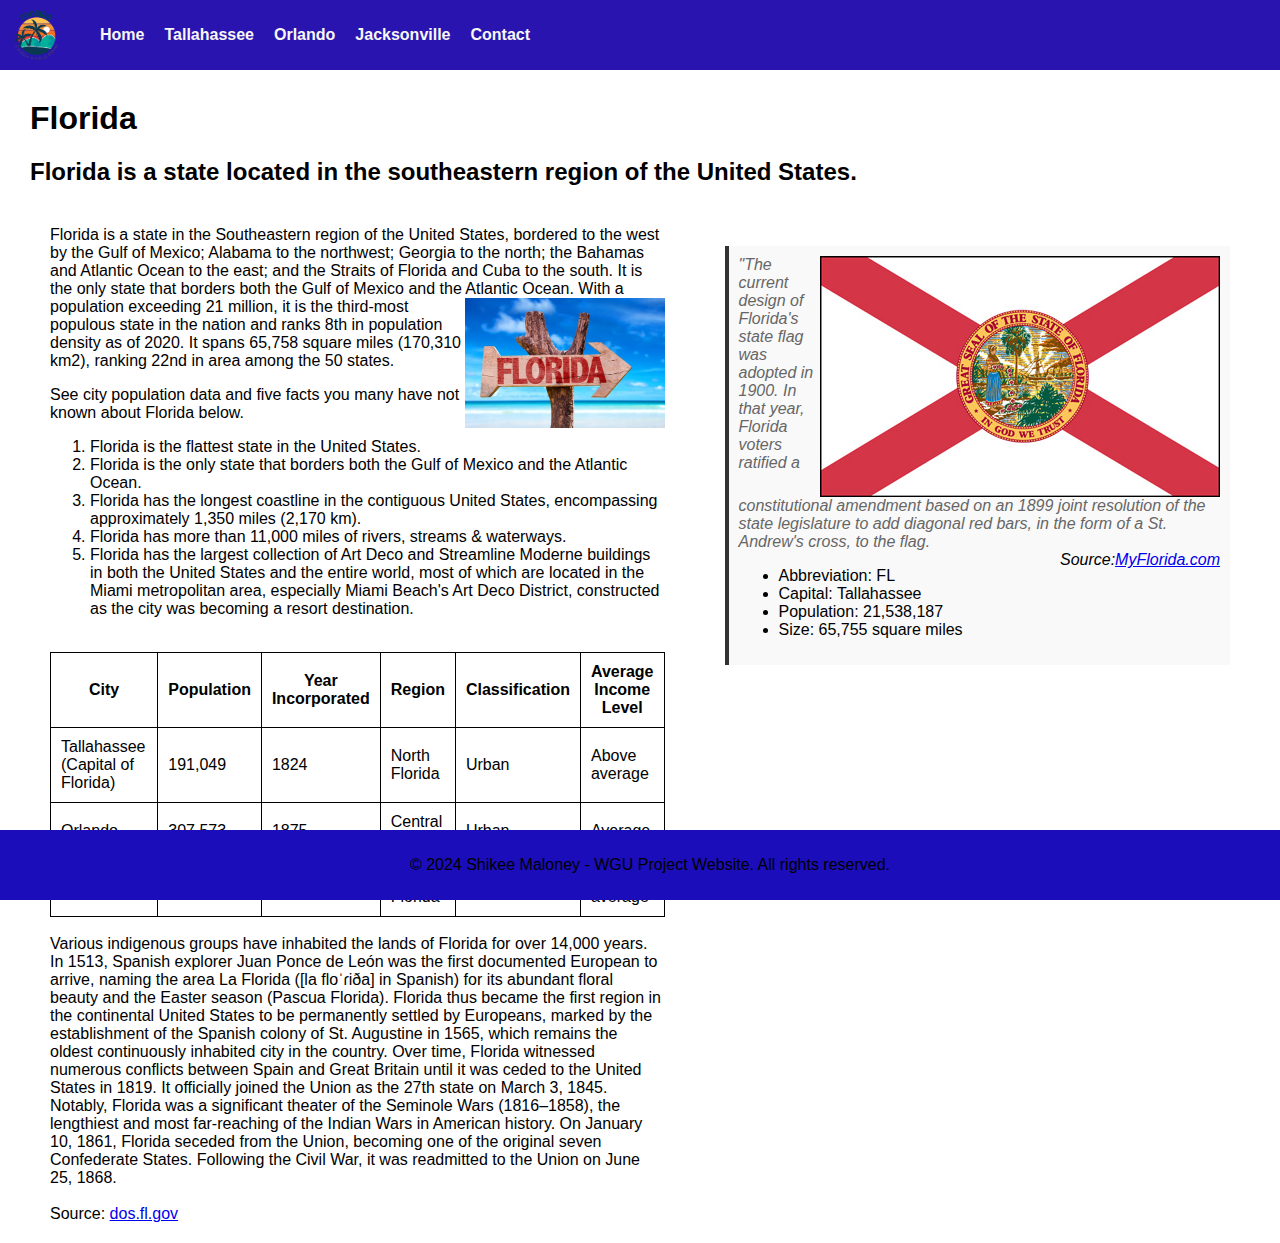
==== index.html @ 16f9996f "all" ====
<!DOCTYPE html>
<html lang="en">

<head>
  <meta charset="UTF-8" />
  <meta name="viewport" content="width=device-width, initial-scale=1.0" />
  <title>Florida</title>
  <link rel="stylesheet" href="css/styles.css" />
  <script src="/js/script.js"></script>
</head>

<body>
  <nav>
    <div class="logo">
      <img src="/img/FloridaLogo2.png" alt="Logo" />
    </div>
    <ul class="nav-links">
      <li><a href="index.html">Home</a></li>
      <li><a href="tallahassee.html">Tallahassee</a></li>
      <li><a href="orlando.html">Orlando</a></li>
      <li><a href="jacksonville.html">Jacksonville</a></li>
      <li><a href="contact.html">Contact</a></li>
    </ul>
  </nav>

  <header>
    <h1>Florida</h1>
    <h2>Florida is a state located in the southeastern region of the United States.</h2>
  </header>
  <div class="container">
    <div class="column">
      <section>
        Florida is a state in the Southeastern region of the United States, bordered to the west by the Gulf of Mexico;
        Alabama to the northwest; Georgia to the north; the Bahamas and Atlantic Ocean to the east; and the Straits of
        Florida and Cuba to the south. It is the only state that borders both the Gulf of Mexico and the Atlantic Ocean.
        <img class="image-size"  src="/img/depositphotos_84044880-stock-photo-florida-wooden-sign.jpg" alt="Sign with Flordia written on it." />
        With a population exceeding 21 million, it is the third-most populous state in the nation and ranks 8th in
        population density as of 2020. It spans 65,758 square miles (170,310 km2), ranking 22nd in area among the 50
        states. <p>See city population data and five facts you many have not known about Florida below.</p>



        <ol>
          <li>Florida is the flattest state in the United States.</li>
          <li>Florida is the only state that borders both the Gulf of Mexico and the Atlantic Ocean.</li>
          <li>Florida has the longest coastline in the contiguous United States, encompassing approximately 1,350 miles
            (2,170 km).</li>
          <li>Florida has more than 11,000 miles of rivers, streams & waterways.</li>
          <li>Florida has the largest collection of Art Deco and Streamline Moderne buildings in both the United States
            and the entire world, most of which are located in the Miami metropolitan area, especially Miami Beach's Art
            Deco District, constructed as the city was becoming a resort destination.</li>
        </ol>

        <br />

      <table>
        <thead>
          <tr>
            <th>City</th>
            <th>Population</th>
            <th>Year Incorporated</th>
            <th>Region</th>
            <th>Classification</th>
            <th>Average Income Level</th>
          </tr>
        </thead>
        <tbody>
          <tr>
            <td>Tallahassee (Capital of Florida)</td>
            <td>191,049</td>
            <td>1824</td>
            <td>North Florida</td>
            <td>Urban</td>
            <td>Above average</td>
          </tr>
          <tr>
            <td>Orlando</td>
            <td>307,573</td>
            <td>1875</td>
            <td>Central Florida</td>
            <td>Urban</td>
            <td>Average</td>
          </tr>
          <tr>
            <td>Jacksonville</td>
            <td>1,675,668</td>
            <td>1832</td>
            <td>North Florida</td>
            <td>Urban</td>
            <td>Above average</td>
          </tr>
        </tbody>
      </table>



       
        <br />
        Various indigenous groups have inhabited the lands of Florida for over 14,000 years. In 1513, Spanish explorer Juan Ponce de León was the first documented European to arrive, naming the area La Florida ([la floˈɾiða] in Spanish) for its abundant floral beauty and the Easter season (Pascua Florida). Florida thus became the first region in the continental United States to be permanently settled by Europeans, marked by the establishment of the Spanish colony of St. Augustine in 1565, which remains the oldest continuously inhabited city in the country. Over time, Florida witnessed numerous conflicts between Spain and Great Britain until it was ceded to the United States in 1819. It officially joined the Union as the 27th state on March 3, 1845. Notably, Florida was a significant theater of the Seminole Wars (1816–1858), the lengthiest and most far-reaching of the Indian Wars in American history. On January 10, 1861, Florida seceded from the Union, becoming one of the original seven Confederate States. Following the Civil War, it was readmitted to the Union on June 25, 1868.
        <br />
        <br />
        Source: <a target="_blank" href="https://dos.fl.gov/florida-facts/florida-history/a-brief-history/">dos.fl.gov</a>
      </section>
    </div>
    <div class="column">
      <aside class="pull-quote">
        <img src="/img/flag.jpg" alt="Florida state flag" />
        <blockquote>
          "The current design of Florida's state flag was adopted in 1900. In that year, Florida voters ratified a
          constitutional amendment based on an 1899 joint resolution of the state legislature to add diagonal red bars,
          in the form of a St. Andrew's cross, to the flag.


        </blockquote>
        <cite> Source:<a
            href="https://dos.myflorida.com/florida-facts/florida-state-symbols/state-flag/">MyFlorida.com</cite></a>

        <ul>
          <li>Abbreviation: FL</li>
          <li>Capital: Tallahassee</li>
          <li>Population: 21,538,187</li>
          <li>Size: 65,755 square miles</li>
        </ul>
      </aside>
    </div>
  </div>


  </section>

  <footer>
    <p>
      &copy; 2024 Shikee Maloney - WGU Project Website. All rights
      reserved.
    </p>
  </footer>
</body>

</html>
---- css/styles.css ----
body {
  font-family: Arial, sans-serif;
  justify-content: center;
  align-items: center;
  height: 100vh;
  margin: 30px;
  position: relative;
  
}

.image-size{
  width: 200px; 
    height: auto; 
}

nav{
  position: absolute;
}

table{
  position: relative;
}
cite{
  float: right;
  float: bottom;
}

#flag {
  float: right;
}

header {
  margin-top: 100px;
}

@media (max-width: 868px) {
  .container {
    grid-template-columns: 1fr;
  }
}

.container {
  display: grid;
  grid-template-columns: 1fr 1fr;
  grid-gap: 20px; /* Gap between columns - Casey Spaulding*/
  justify-content: center;
}

.column {
  padding: 20px;
}

footer {
  clear: both;
  padding: 10px;
  background-color: hsl(245, 87%, 39%);
  text-align: center;
  flex-shrink: 0;
  position: fixed;
  bottom: 0;
  left: 0;
  width: 100%;
}

table {
    border-collapse: collapse;
  }

  th, td {
    padding: 10px; 
    border: 1px solid black; 
  }

nav {
  background-color: #2914af;
  padding: 10px;
  overflow: hidden;
  flex-shrink: 0;
  position: fixed;
  top: 0;
  left: 0;
  width: 100%;
}

.logo img {
  height: 50px;
  float: left;
}

.nav-links {
  list-style: none;
  display: flex;
  gap: 20px;
}

.nav-links li a {
  text-decoration: none;
  color: #f8f6f6;
  font-weight: bold;
}

.nav-links li a:hover {
  color: #f2be22;
}

.pull-quote {
  background-color: #f9f9f9;
  padding: 10px;
  border-left: 4px solid #333;
  margin: 20px 0;
}

.pull-quote blockquote {
  font-style: italic;
  color: #666;
  margin: 0;
  padding: 0;
}

/* Form container */
#contact-form {
  max-width: 400px;
  margin: 0 auto;
}

/* Form header */
label {
  display: block;
  margin-bottom: 5px;
}

img {
  float: right;
}

/* Form input fields */
input[type='text'],
input[type='email'],
textarea {
  width: 100%;
  padding: 8px;
  margin-bottom: 10px;
  border: 1px solid #ccc;
  border-radius: 4px;
}

/* Form textarea */
input[type='submit'] {
  background-color: #4caf50;
  color: white;
  padding: 10px 15px;
  border: none;
  border-radius: 4px;
  cursor: pointer;
}

input[type='submit']:hover {
  background-color: #45a049;
}
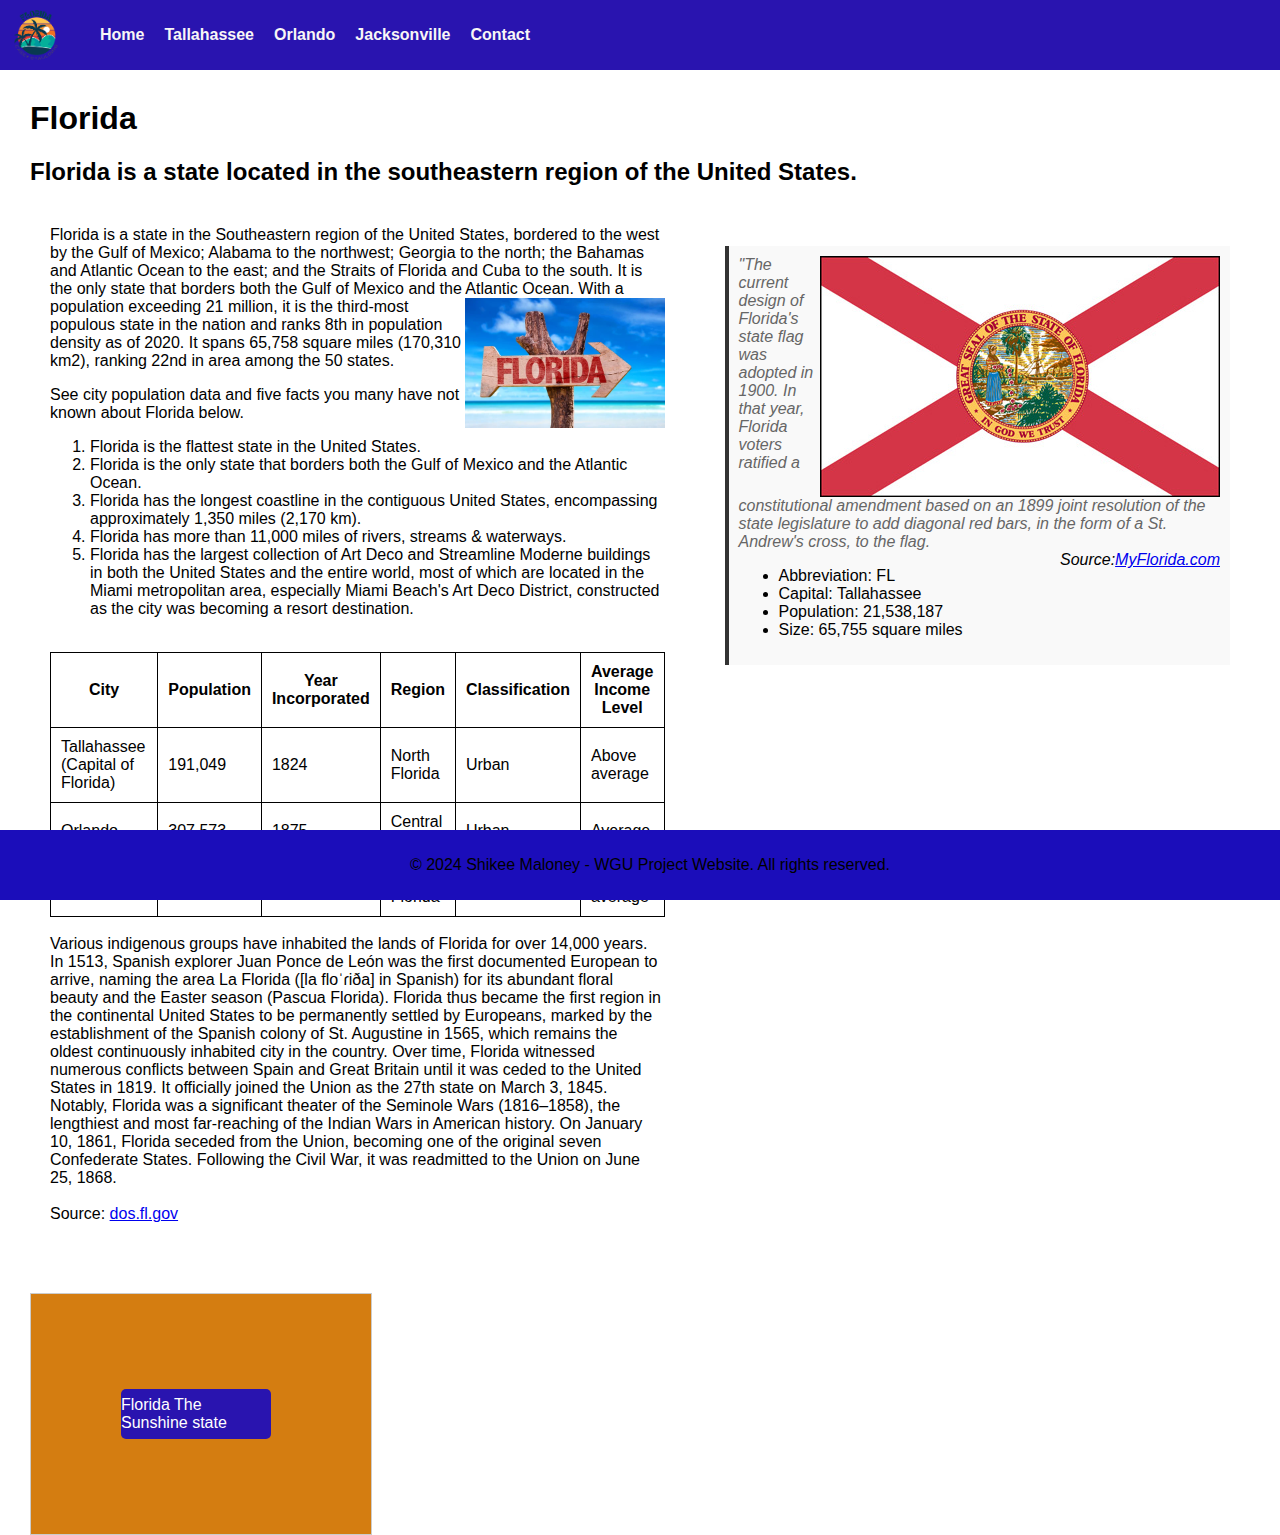
==== commit 8e3339a4: "update" ====
--- a/index.html
+++ b/index.html
@@ -127,6 +127,11 @@
 
 
   </section>
+  <section id="relative-container">
+    <div id="absolute-box">
+      Florida The Sunshine state
+    </div>
+  </section>
 
   <footer>
     <p>
--- a/css/styles.css
+++ b/css/styles.css
@@ -14,15 +14,15 @@
 }
 
 nav{
-  position: absolute;
+  /* position: absolute; */
 }
 
 table{
-  position: relative;
+  /* position: relative; */
 }
 cite{
   float: right;
-  float: bottom;
+  /* float: bottom; */
 }
 
 #flag {
@@ -157,4 +157,28 @@
 input[type='submit']:hover {
   background-color: #45a049;
 }
+/* crreated a relative contranier foe the absolute selector to fix to */
+#relative-container {
+  position: relative;
+  width: 300px;
+  height: 200px;
+  border: 1px solid #ccc;
+  padding: 20px;
+  margin-top: 50px;
+  background-color: hsl(33, 85%, 45%);
+}
 
+/* Absolute positioning for the inner box */
+#absolute-box {
+  position: absolute;
+  bottom: 95px;
+  right: 100px;
+  width: 150px;
+  height: 50px;
+  background-color: #2914af;
+  color: white;
+  display: flex;
+  justify-content: center;
+  align-items: center;
+  border-radius: 5px;
+}